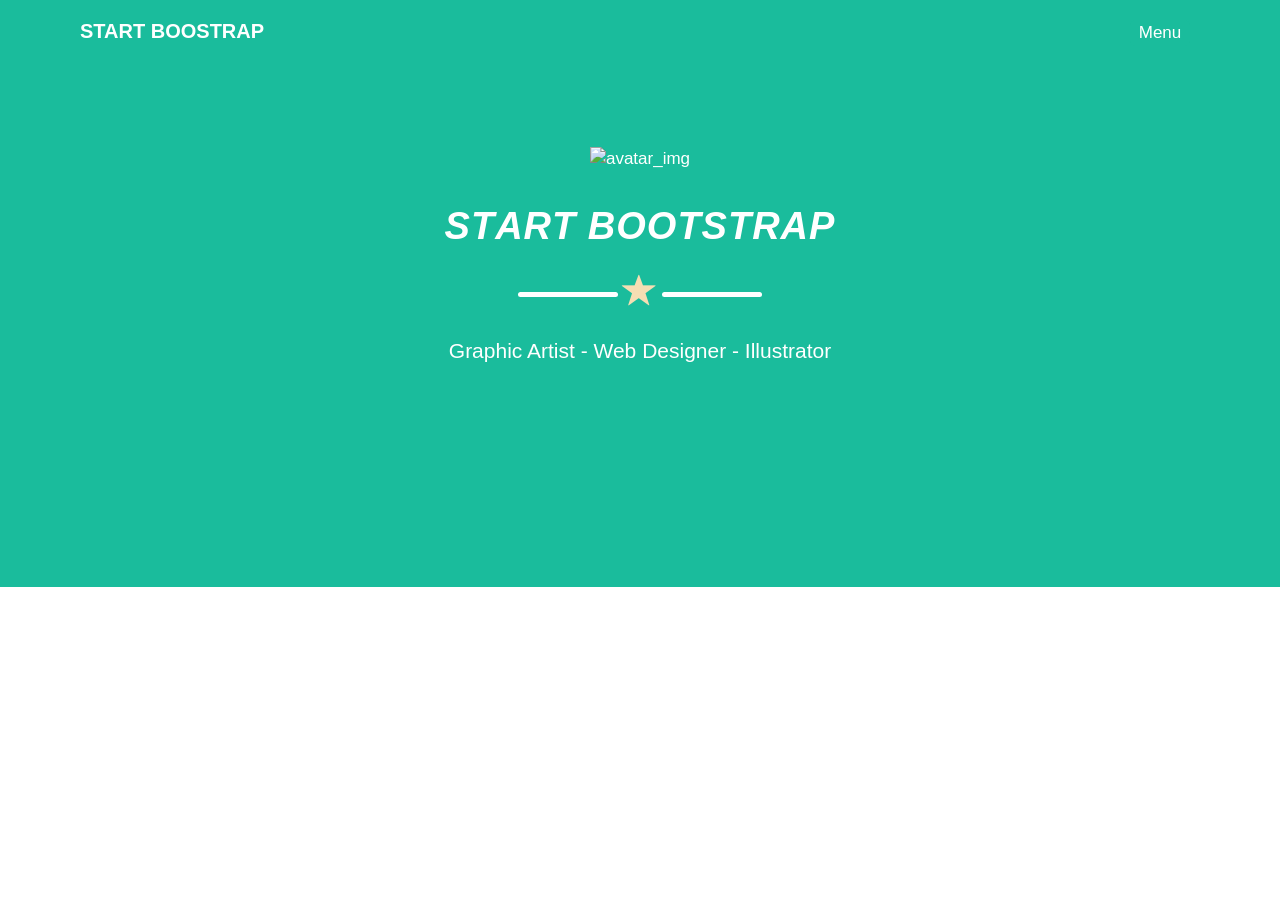
==== index.html @ 5a0df91c "html/css" ====
<!DOCTYPE html>
<html lang="en">
<head>
    <meta charset="UTF-8">
    <meta name="viewport" content="width=device-width, initial-scale=1.0">
    <!-- Latest compiled and minified JavaScript -->
    <script src="https://maxcdn.bootstrapcdn.com/bootstrap/3.3.7/js/bootstrap.min.js" integrity="sha384-Tc5IQib027qvyjSMfHjOMaLkfuWVxZxUPnCJA7l2mCWNIpG9mGCD8wGNIcPD7Txa" crossorigin="anonymous"></script>
    <!-- Latest compiled and minified CSS -->
    <link rel="stylesheet" href="https://maxcdn.bootstrapcdn.com/bootstrap/3.3.7/css/bootstrap.min.css" integrity="sha384-BVYiiSIFeK1dGmJRAkycuHAHRg32OmUcww7on3RYdg4Va+PmSTsz/K68vbdEjh4u" crossorigin="anonymous">
    <!-- MY CSS -->
    <link rel="stylesheet" href="css/style.css">
    <title>Document</title>
</head>
<body>
    <header>
        <div class="container-fluid object-fixed">
            <div class="container">
                <div class="row">
                    <div class="col-xs-6">
                        <h5>Start Boostrap</h5>
                    </div>

                    <div class="col-xs-6 button">
                        <button>Menu</button>
                    </div>
                </div>

                <div class="col-xs-10 col-xs-offset-1 text-center">
                    <div class="avatar"><img src="https://startbootstrap.github.io/startbootstrap-freelancer/assets/img/avataaars.svg" alt="avatar_img"></div>
                    <h1>Start Bootstrap</h1>
                    <div class="line"></div>
                    <span class="glyphicon glyphicon-star" aria-hidden="true"></span>
                    <div class="line"></div>
                    <h6>Graphic Artist - Web Designer - Illustrator</h6>
                </div>

                <div class="col-xs-6 col-xs-offset-3 text-center">
                    <div class="quadrato"> </div>
                    <div class="quadrato"></div>
                    <div class="quadrato"></div>
                    <div class="quadrato"></div>
                    <div class="quadrato"></div>
                    <div class="quadrato"></div>
                </div>

            </div>
        </div>

        
    </header>









</body>
</html>
---- css/style.css ----
body{
    font-family: Arial, Helvetica, sans-serif;
}

header{
    background-color: #1abc9c;
}

.heading{
    background-color: #2c3e50;
} 


.col-xs-6.button{
    text-align: end;
    color: #ffffff;
}

.col-xs-6.button>button{
    width: 60px;
    margin: 20px;
    background: #1abc9c;
    border: none;
    border-radius: 5px;
}


.col-xs-6 h5{
    color: #ffffff;
    font-size: 20px;
    text-transform: uppercase;
    font-weight: bolder;
    padding: 10px;
}
/* background-color: #148f77;
    background-color: #1abc9c;
    */

.avatar{
    width: 180px;
    margin-top: 80px !important;
    margin: auto;
} 

h1{
    font-size: 38px;
    text-transform: uppercase;
    font-weight: 600;
    color: #fff;
    font-kerning: none;
    font-style: italic;
    letter-spacing: 1px;
    padding: 15px 0;
}

.line{
    width: 100px;
    height: 5px;
    margin: auto;
    display: inline-block;
    vertical-align: text-top;
    border-radius: 5px;
}

header .line{
    background: white;
}

.line+ h6{
    color: white;
    font-size: 21px;
    padding: 15px 0;
}

header span{
    font-size: 34px;
    color: wheat;
}

.quadrato{
    width: 100%;
    margin: 50px auto;
}

.quadrato img{
    width: 100%;
    border-radius: 10px;
}

main .line{
    background: #2c3e50;

}

main span{
    font-size: 40px;
    color: #2c3e50;
}


.about span{
    font-size: 40px;
    color: white;
}

.about .line{
    background: white;
}

.about{
    background-color: #1abc9c;
}

.about p{
    color: white;
    font-size: 25px;
    text-align: justify;
}


#second{
    font-size: 35px;
    font-weight: bold;
    padding: 15px 0;
    color: white;
}

main .btn-group-lg > .btn, .btn-lg{
    color: white;
    background-color: transparent;
    padding: 13px 20px;
    margin: 30px 0;
}

.contact-form input{
    width: 100% !important;
    border: none;
    width: 80%;
    padding: 20px;
    margin: 15px 0;
    border-bottom: 1px solid #92929f;
    font-size: 20px;
    text-align: start;
}

.contact-form input:last-child{
    padding-bottom: 60px;
    margin-bottom: 40px;
}
 
.contact-form .click_button{
    text-align: start;
    margin: 40px 0;
}

.contact-form .click_button button{
    padding: 15px;
    border-radius: 6px;
    width: 80px;
    color: white;
    background-color: #1abc9c;
}

.contact-form .line{
    background-color: #2c3e50;
}

.contact-form span{
    font-size: 40px;
    color: #2c3e50;
}

.contact-form h2{
    font-size: 35px;
    font-weight: bold;
    padding: 10px 0;
    color: #2c3e50;
}


/* footer */

.contact{
    background: #2c3e50;
}

.contact h2{
    color: white;
    font-size: 25px;
    font-weight: bold;
    padding: 10px 0;
}

.contact h2+div, div + div{
    font-size: 17px;
    color: white;   
}

.contact h3{
    color: white;
    font-size: 24px;
    text-transform: uppercase;
    font-weight: 600;
}

.social-icon .fab{
    height: 60px;
    width: 60px;
    border: 2px solid white;
    font-size: 30px;
    color: white;
    margin: 20px 0;
    padding: 4px;
    border-radius: 50%;
    padding: 15px;
    margin-left: 5px;
}

.contact h3+div{
    color: white;
    font-size: 17px;
    margin-bottom: 60px;
}

.contact a{
   color: #1b9465;
   cursor: pointer;
}

.final-contact{
    height: 40px;
    background-color: #1a252f;
    font-size: 13px;
    color: white;
    line-height: 40px;
}


@media screen and (min-width: 780px){
    .quadrato{
        width: 30%;
        float: left;
        margin-left: 10px;
    }
}
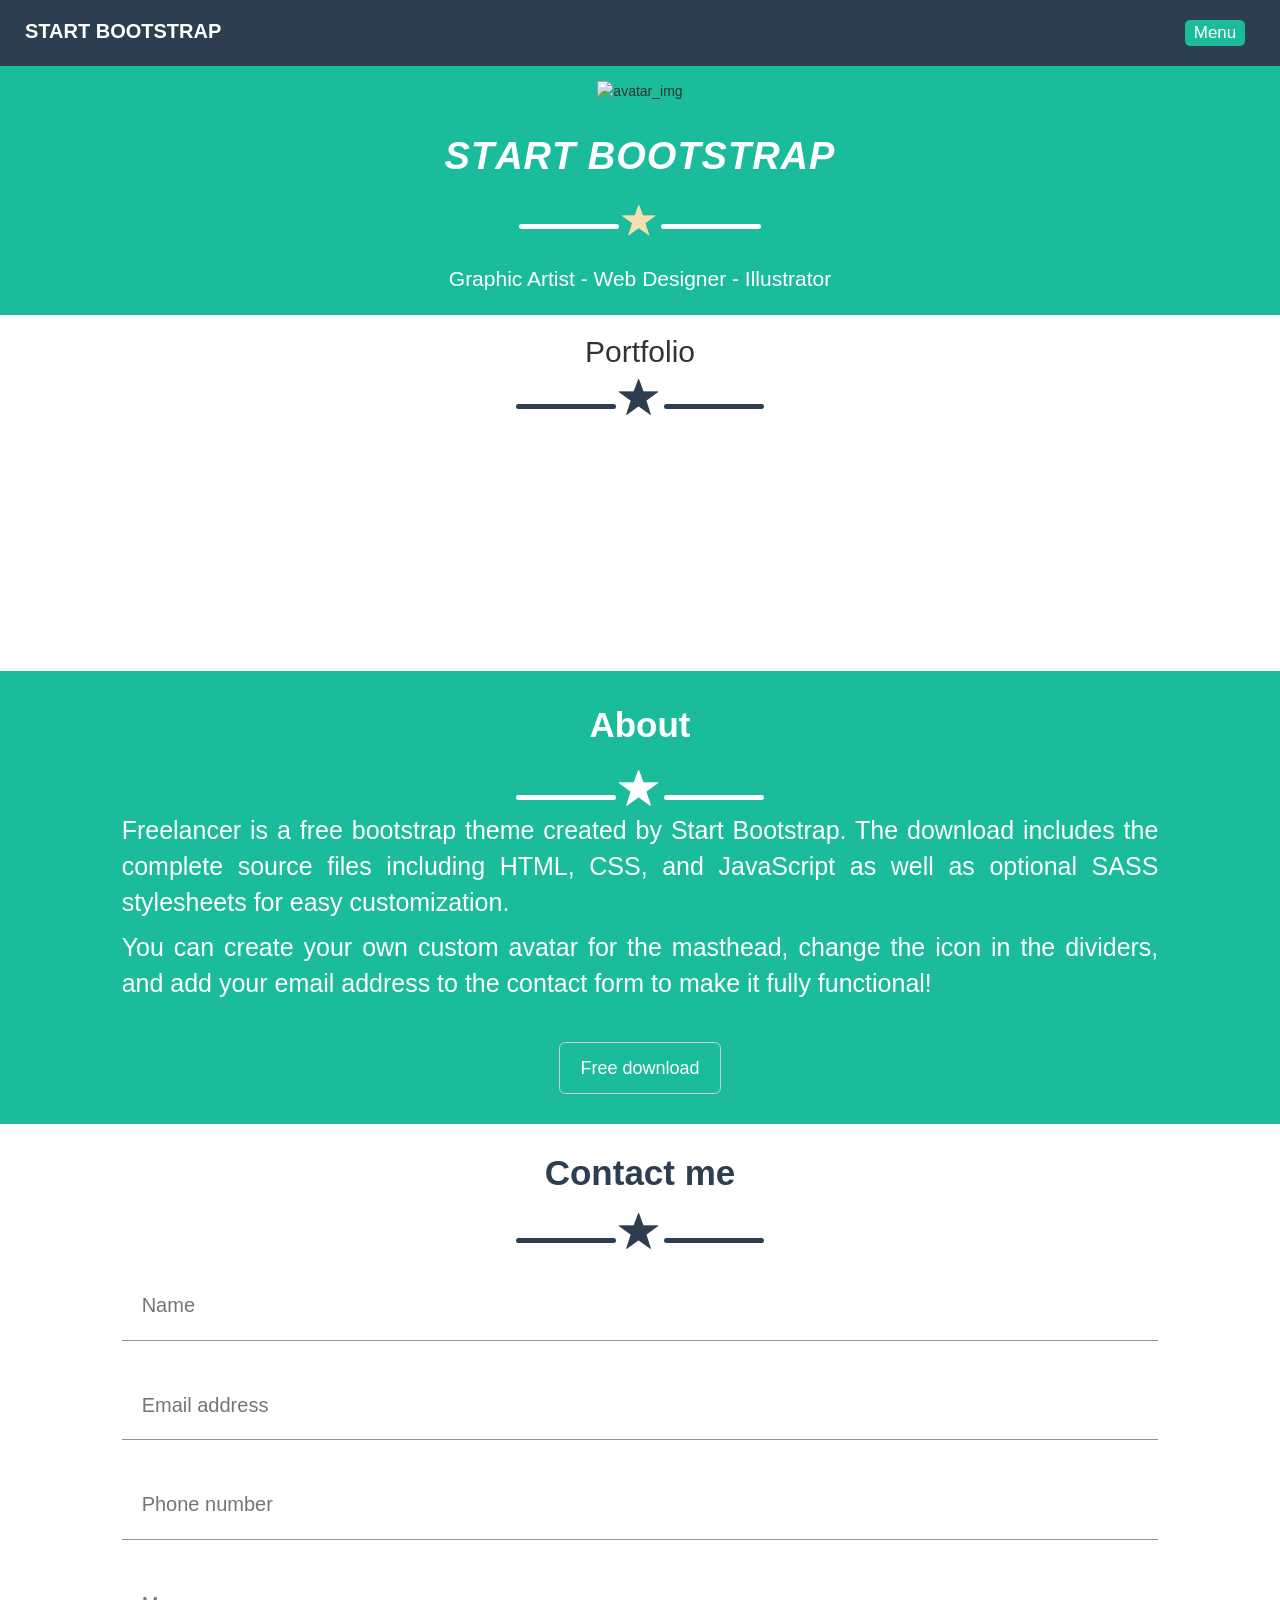
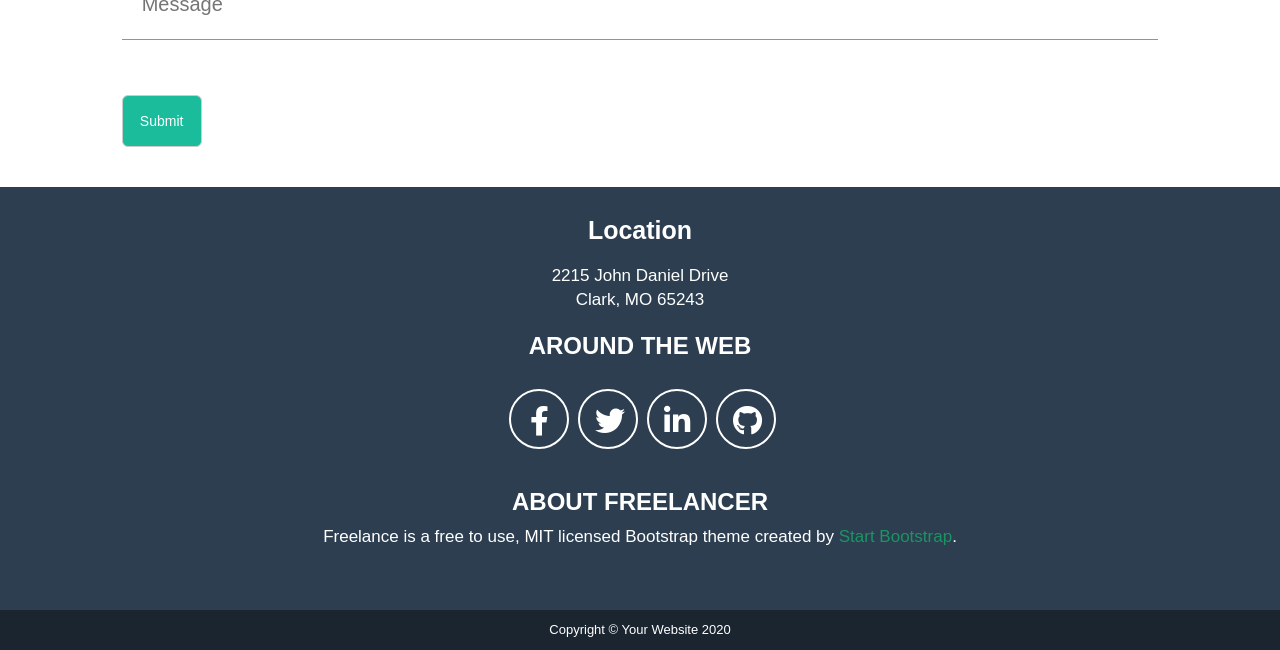
==== commit df77211f: "html/css" ====
--- a/index.html
+++ b/index.html
@@ -3,28 +3,48 @@
 <head>
     <meta charset="UTF-8">
     <meta name="viewport" content="width=device-width, initial-scale=1.0">
-    <!-- Latest compiled and minified JavaScript -->
-    <script src="https://maxcdn.bootstrapcdn.com/bootstrap/3.3.7/js/bootstrap.min.js" integrity="sha384-Tc5IQib027qvyjSMfHjOMaLkfuWVxZxUPnCJA7l2mCWNIpG9mGCD8wGNIcPD7Txa" crossorigin="anonymous"></script>
-    <!-- Latest compiled and minified CSS -->
-    <link rel="stylesheet" href="https://maxcdn.bootstrapcdn.com/bootstrap/3.3.7/css/bootstrap.min.css" integrity="sha384-BVYiiSIFeK1dGmJRAkycuHAHRg32OmUcww7on3RYdg4Va+PmSTsz/K68vbdEjh4u" crossorigin="anonymous">
-    <!-- MY CSS -->
-    <link rel="stylesheet" href="css/style.css">
     <title>Document</title>
+     <!-- Link di Fontawesome -->
+     <link rel="stylesheet" href="https://use.fontawesome.com/releases/v5.13.0/css/all.css">
+     <!-- Latest compiled and minified JavaScript -->
+     <script src="https://maxcdn.bootstrapcdn.com/bootstrap/3.3.7/js/bootstrap.min.js" integrity="sha384-Tc5IQib027qvyjSMfHjOMaLkfuWVxZxUPnCJA7l2mCWNIpG9mGCD8wGNIcPD7Txa" crossorigin="anonymous"></script>
+     <!-- Latest compiled and minified CSS -->
+     <link rel="stylesheet" href="https://maxcdn.bootstrapcdn.com/bootstrap/3.3.7/css/bootstrap.min.css" integrity="sha384-BVYiiSIFeK1dGmJRAkycuHAHRg32OmUcww7on3RYdg4Va+PmSTsz/K68vbdEjh4u" crossorigin="anonymous">
+     <!-- MY CSS -->
+     <link rel="stylesheet" href="css/style.css">
+
+     <style>
+         .fixed-navbar{
+             height: 100px;
+             position: fixed;
+             top: 0;
+             left: 0;
+             right: 0;
+             bottom: 0;
+             z-index: 1;
+         } 
+
+
+     </style>
 </head>
 <body>
-    <header>
-        <div class="container-fluid object-fixed">
-            <div class="container">
-                <div class="row">
-                    <div class="col-xs-6">
-                        <h5>Start Boostrap</h5>
-                    </div>
 
-                    <div class="col-xs-6 button">
-                        <button>Menu</button>
-                    </div>
-                </div>
+    <nav class="container-fluid fixed-navbar">
+        <section class="row heading">
+            <div class="col-xs-6">
+                <h5>Start Bootstrap</h5>
+            </div>
 
+            <div class="col-xs-6 button">
+                <button>Menu</button>
+            </div>
+        </section>
+    </nav>
+
+
+    <header class="container-fluid">
+        <div class="container">
+            <div class="row">
                 <div class="col-xs-10 col-xs-offset-1 text-center">
                     <div class="avatar"><img src="https://startbootstrap.github.io/startbootstrap-freelancer/assets/img/avataaars.svg" alt="avatar_img"></div>
                     <h1>Start Bootstrap</h1>
@@ -33,29 +53,95 @@
                     <div class="line"></div>
                     <h6>Graphic Artist - Web Designer - Illustrator</h6>
                 </div>
-
-                <div class="col-xs-6 col-xs-offset-3 text-center">
-                    <div class="quadrato"> </div>
-                    <div class="quadrato"></div>
-                    <div class="quadrato"></div>
-                    <div class="quadrato"></div>
-                    <div class="quadrato"></div>
-                    <div class="quadrato"></div>
-                </div>
-
             </div>
         </div>
+    </header>
 
-        
-    </header>
+    <main class="container-fluid">
+        <section class="container portfolio">
+            <div class="row">
+                <div class="col-xs-10 col-xs-offset-1 text-center">
+                    <h2 class="first">Portfolio</h2>
+                    <div>
+                        <div class="line"></div>
+                        <span class="glyphicon glyphicon-star" aria-hidden="true"></span>
+                        <div class="line"></div>
+                    </div>
+                    <div class="quadrato"> <img src="https://startbootstrap.github.io/startbootstrap-freelancer/assets/img/portfolio/cabin.png" alt=""> </div>
+                    <div class="quadrato"> <img src="https://startbootstrap.github.io/startbootstrap-freelancer/assets/img/portfolio/cake.png" alt=""> </div>
+                    <div class="quadrato"> <img src="https://startbootstrap.github.io/startbootstrap-freelancer/assets/img/portfolio/circus.png" alt=""> </div>
+                    <div class="quadrato"> <img src="https://startbootstrap.github.io/startbootstrap-freelancer/assets/img/portfolio/game.png" alt=""> </div>
+                    <div class="quadrato"> <img src="https://startbootstrap.github.io/startbootstrap-freelancer/assets/img/portfolio/safe.png" alt=""> </div>
+                    <div class="quadrato"> <img src="https://startbootstrap.github.io/startbootstrap-freelancer/assets/img/portfolio/submarine.png" alt=""></div>
+                </div>
+            </div>
+        </section>
+    </main>
+
+
+    <section class="container-fluid about">
+        <div class="row">
+            <div class="col-xs-10 col-xs-offset-1 text-center">
+                <h2 id="second">About</h2>
+                <div class="line"></div>
+                <span class="glyphicon glyphicon-star" aria-hidden="true"></span>
+                <div class="line"></div>
+                <p>Freelancer is a free bootstrap theme created by Start Bootstrap. The download includes the complete source files including HTML, CSS, and JavaScript as well as optional SASS stylesheets for easy customization.</p>
+                <p>You can create your own custom avatar for the masthead, change the icon in the dividers, and add your email address to the contact form to make it fully functional!</p>
+                <button type="button" class="btn btn-default btn-lg">Free download</button>
+            </div>
+        </div>
+    </section>
+
+    <section class="container-fluid contact-form">
+        <div class="row">
+            <div class="col-xs-10 col-xs-offset-1 text-center">
+                <h2 id="third">Contact me</h2>
+                <div class="line"></div>
+                <span class="glyphicon glyphicon-star" aria-hidden="true"></span>
+                <div class="line"></div>
+                <form>
+                    <input type="text" placeholder="Name">
+                    <input type="text" placeholder="Email address">
+                    <input type="text" placeholder="Phone number">
+                    <input type="text" placeholder="Message">
+                    <div class="click_button">
+                        <button type="submit" class="btn btn-default">Submit</button>
+                    </div>
+                </form>
+            </div>
+        </div>
+    </section>
+
+
+    <footer class="container-fluid contact">
+        <section class="container">
+            <div class="row">
+                <div class="col-xs-10 col-xs-offset-1 text-center">
+                    <h2>Location</h2>
+                    <div>2215 John Daniel Drive</div>
+                    <div>Clark, MO 65243</div>
+                    <h3>Around the web</h3>
+                    <section class="social-icon">
+                        <i class="fab fa-facebook-f"></i>
+                        <i class="fab fa-twitter"></i>
+                        <i class="fab fa-linkedin-in"></i>
+                        <i class="fab fa-github"></i>
+                    </section>
+                    <h3>About Freelancer</h3>
+                    <div>Freelance is a free to use, MIT licensed Bootstrap theme created by
+                        <a>Start Bootstrap</a>.
+                    </div>
+                </div>
+            </div>
+        </section>
+    </footer>
+
+    <div class="final-contact text-center">Copyright © Your Website 2020</div>
 
 
 
-
-
-
-
-
-
+    
+    
 </body>
 </html>
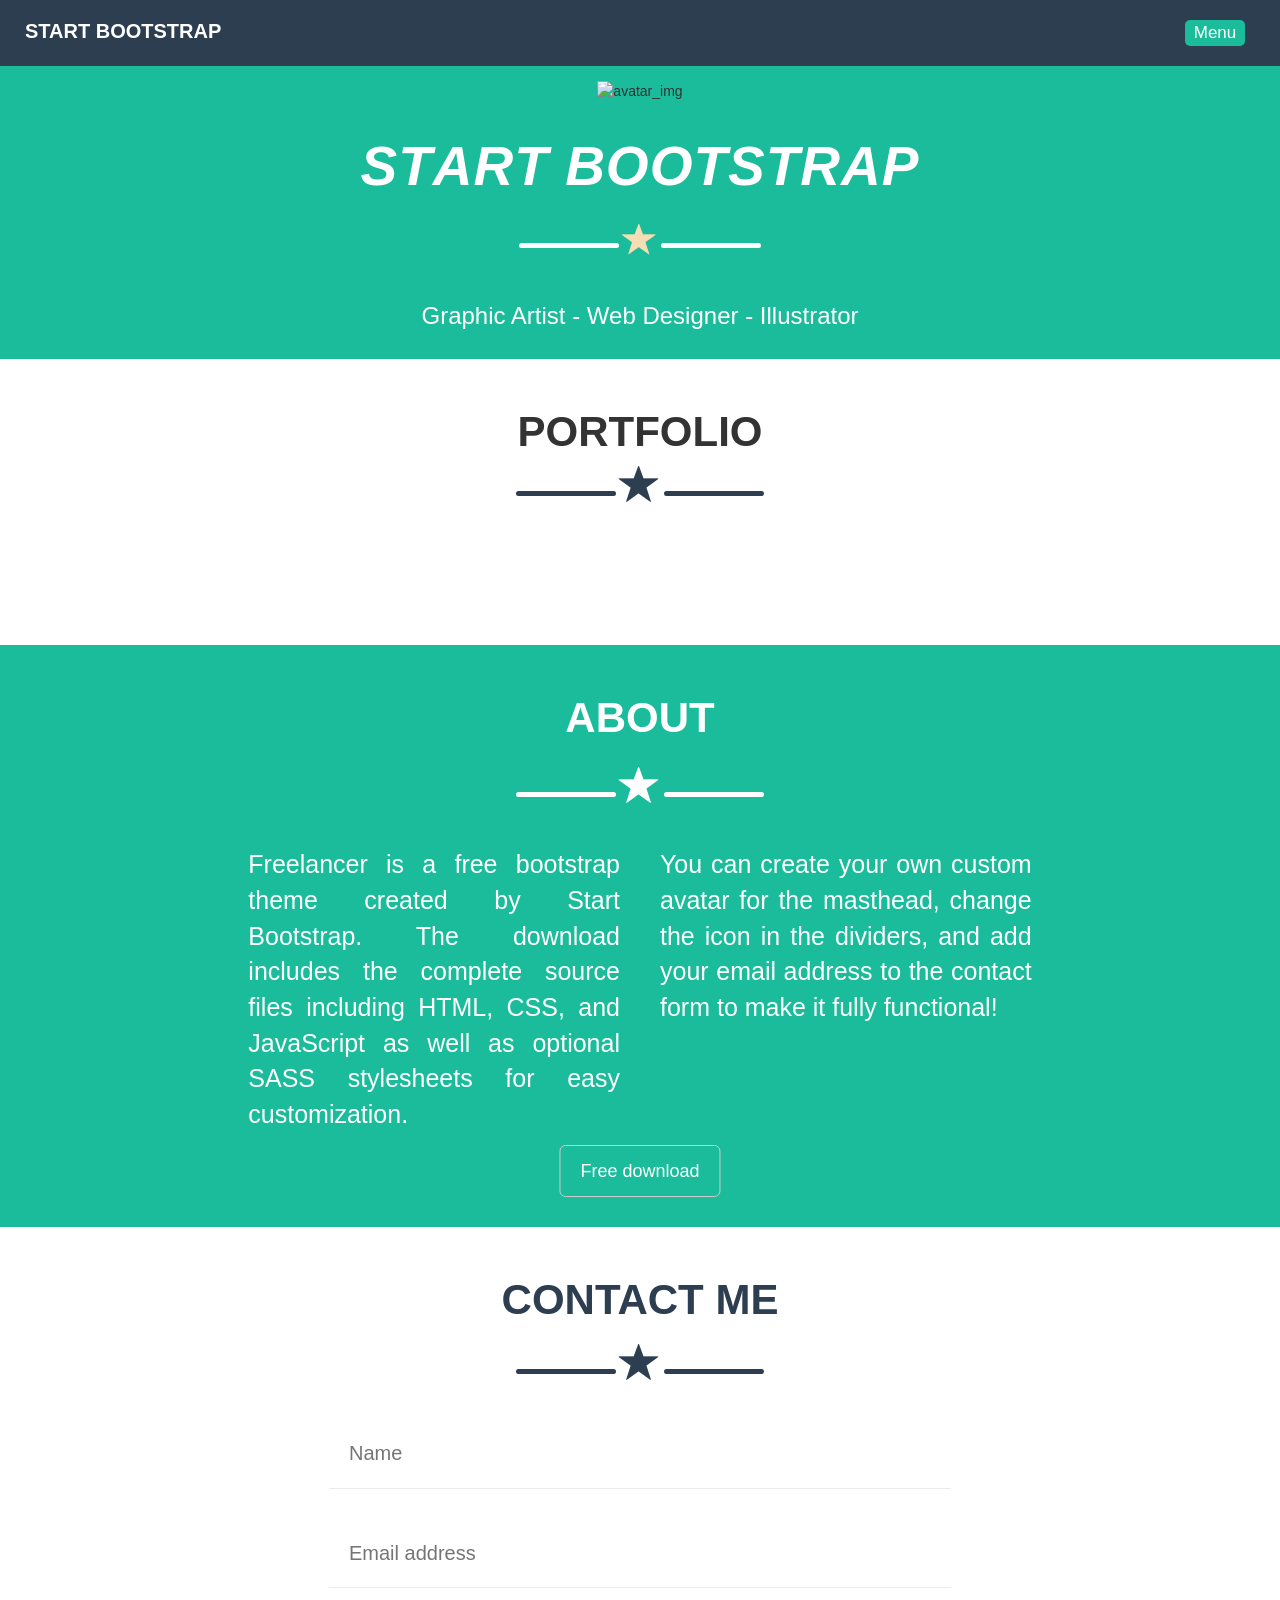
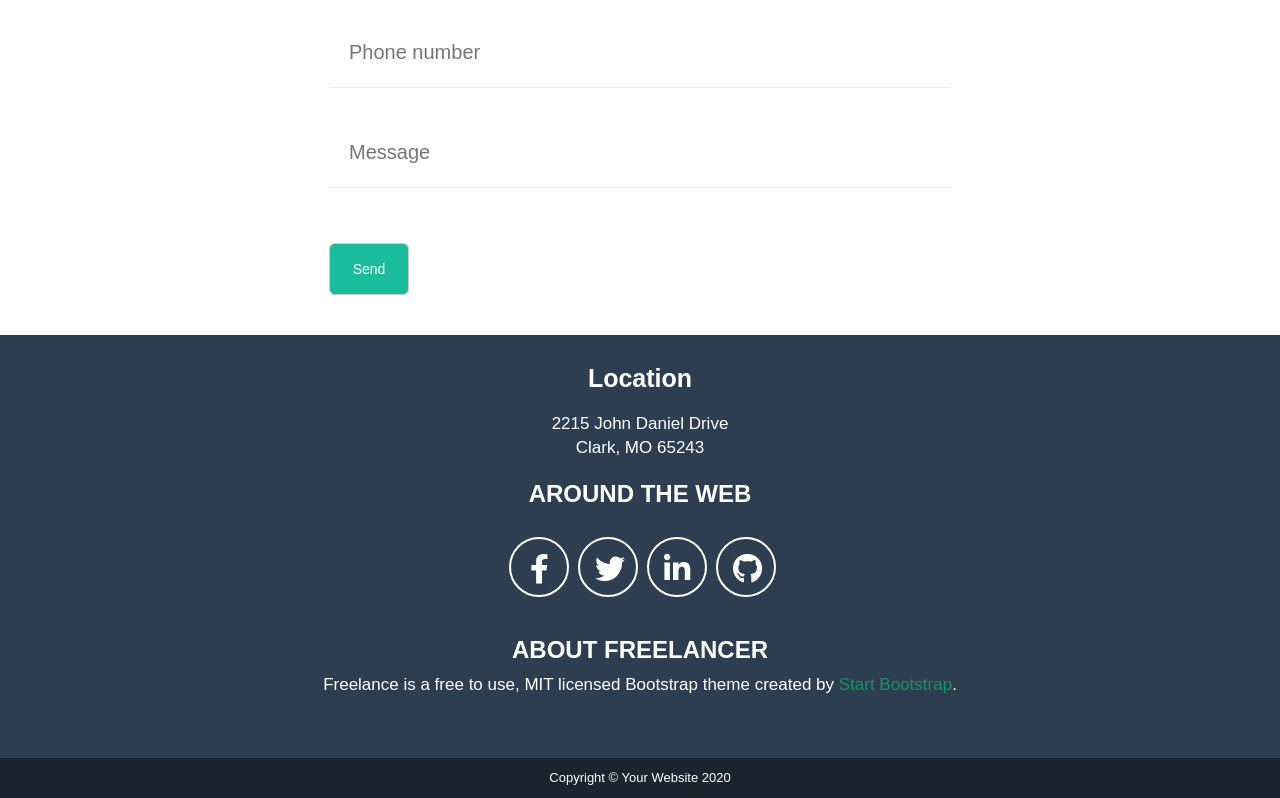
==== commit c77441d2: "html/css" ====
--- a/index.html
+++ b/index.html
@@ -3,9 +3,9 @@
 <head>
     <meta charset="UTF-8">
     <meta name="viewport" content="width=device-width, initial-scale=1.0">
-    <title>Document</title>
+    <title>Star Bootstrap</title>
      <!-- Link di Fontawesome -->
-     <link rel="stylesheet" href="https://use.fontawesome.com/releases/v5.13.0/css/all.css">
+     <link rel="stylesheet" href="https://use.fontawesome.com/releases/v5.13.1/css/all.css">
      <!-- Latest compiled and minified JavaScript -->
      <script src="https://maxcdn.bootstrapcdn.com/bootstrap/3.3.7/js/bootstrap.min.js" integrity="sha384-Tc5IQib027qvyjSMfHjOMaLkfuWVxZxUPnCJA7l2mCWNIpG9mGCD8wGNIcPD7Txa" crossorigin="anonymous"></script>
      <!-- Latest compiled and minified CSS -->
@@ -23,8 +23,6 @@
              bottom: 0;
              z-index: 1;
          } 
-
-
      </style>
 </head>
 <body>
@@ -46,7 +44,9 @@
         <div class="container">
             <div class="row">
                 <div class="col-xs-10 col-xs-offset-1 text-center">
-                    <div class="avatar"><img src="https://startbootstrap.github.io/startbootstrap-freelancer/assets/img/avataaars.svg" alt="avatar_img"></div>
+                    <div class="avatar">
+                        <img src="https://startbootstrap.github.io/startbootstrap-freelancer/assets/img/avataaars.svg" alt="avatar_img">
+                    </div>
                     <h1>Start Bootstrap</h1>
                     <div class="line"></div>
                     <span class="glyphicon glyphicon-star" aria-hidden="true"></span>
@@ -81,14 +81,22 @@
 
     <section class="container-fluid about">
         <div class="row">
-            <div class="col-xs-10 col-xs-offset-1 text-center">
+            <div class="col-xs-10 col-md-offset-2 col-md-8 text-center">
                 <h2 id="second">About</h2>
-                <div class="line"></div>
-                <span class="glyphicon glyphicon-star" aria-hidden="true"></span>
-                <div class="line"></div>
-                <p>Freelancer is a free bootstrap theme created by Start Bootstrap. The download includes the complete source files including HTML, CSS, and JavaScript as well as optional SASS stylesheets for easy customization.</p>
-                <p>You can create your own custom avatar for the masthead, change the icon in the dividers, and add your email address to the contact form to make it fully functional!</p>
-                <button type="button" class="btn btn-default btn-lg">Free download</button>
+                <div>
+                    <div class="line"></div>
+                    <span class="glyphicon glyphicon-star" aria-hidden="true"></span>
+                    <div class="line"></div>
+                </div>
+                
+                <div class="text_about clearfix">
+                    <p>Freelancer is a free bootstrap theme created by Start Bootstrap. The download includes the complete source files including HTML, CSS, and JavaScript as well as optional SASS stylesheets for easy customization.</p>
+                </div>
+                <div class="text_about clearfix">
+                    <p>You can create your own custom avatar for the masthead, change the icon in the dividers, and add your email address to the contact form to make it fully functional!</p>
+                </div>
+                
+                <div class="about_click_button"><button type="button" class="btn btn-default btn-lg">Free download</button></div>
             </div>
         </div>
     </section>
@@ -106,7 +114,7 @@
                     <input type="text" placeholder="Phone number">
                     <input type="text" placeholder="Message">
                     <div class="click_button">
-                        <button type="submit" class="btn btn-default">Submit</button>
+                        <button type="submit" class="btn btn-default">Send</button>
                     </div>
                 </form>
             </div>
--- a/css/style.css
+++ b/css/style.css
@@ -1,3 +1,9 @@
+.clearfix::after{
+    content: '';
+    display: table;
+    clear: both;
+}
+
 body{
     font-family: Arial, Helvetica, sans-serif;
 }
@@ -97,6 +103,11 @@
     color: #2c3e50;
 }
 
+.portfolio h2{
+    text-transform: uppercase;
+    font-weight: 600;
+} 
+
 
 .about span{
     font-size: 40px;
@@ -138,7 +149,7 @@
     width: 80%;
     padding: 20px;
     margin: 15px 0;
-    border-bottom: 1px solid #92929f;
+    border-bottom: 1px solid #e9ecef;
     font-size: 20px;
     text-align: start;
 }
@@ -236,10 +247,94 @@
 }
 
 
-@media screen and (min-width: 780px){
+@media screen and (min-width: 768px){
     .quadrato{
         width: 30%;
         float: left;
         margin-left: 10px;
     }
+
+    .avatar{
+        width: 200px;
+    }
+
+    .avatar img{
+        width: 100%;
+    }
+
+
+    
+}
+
+
+@media screen and (min-width: 992px){
+    
+    .avatar{
+        width: 250px;
+    }
+
+    .avatar img{
+        width: 100%;
+    }
+
+    h1{
+        font-size: 55px;
+    }
+
+    .line{
+        margin-bottom: 30px;
+    }
+
+    .line+h6{
+        font-size: 24px;
+        padding-bottom: 20px;
+    }
+
+    .quadrato{
+        width: calc(100% / 3);
+        padding: 10px 10px;
+        margin: auto;
+    }
+
+    .quadrato:first-child{
+        margin-top: 40px;
+    }
+
+    .quadrato:last-child{
+        padding-bottom: 40px;
+    }
+
+    .portfolio h2, #second,#third{
+        font-size: 42px;
+        padding-top: 30px;
+        text-transform: uppercase;
+    }
+
+    .text_about{
+        width: calc(100% / 2);
+        float: left;
+        padding: 20px;
+    }
+
+    #second+div{
+        width: 100%;
+    }
+
+    .about_click_button{
+        height: 400px;
+        position: relative;
+    }
+
+    .about_click_button > button{
+        position: absolute;
+        bottom: 0;
+        left: 50%;
+        transform: translateX(-50%)
+    }
+
+    form{
+        margin: auto;
+        width: 60%;
+    }
+
 }
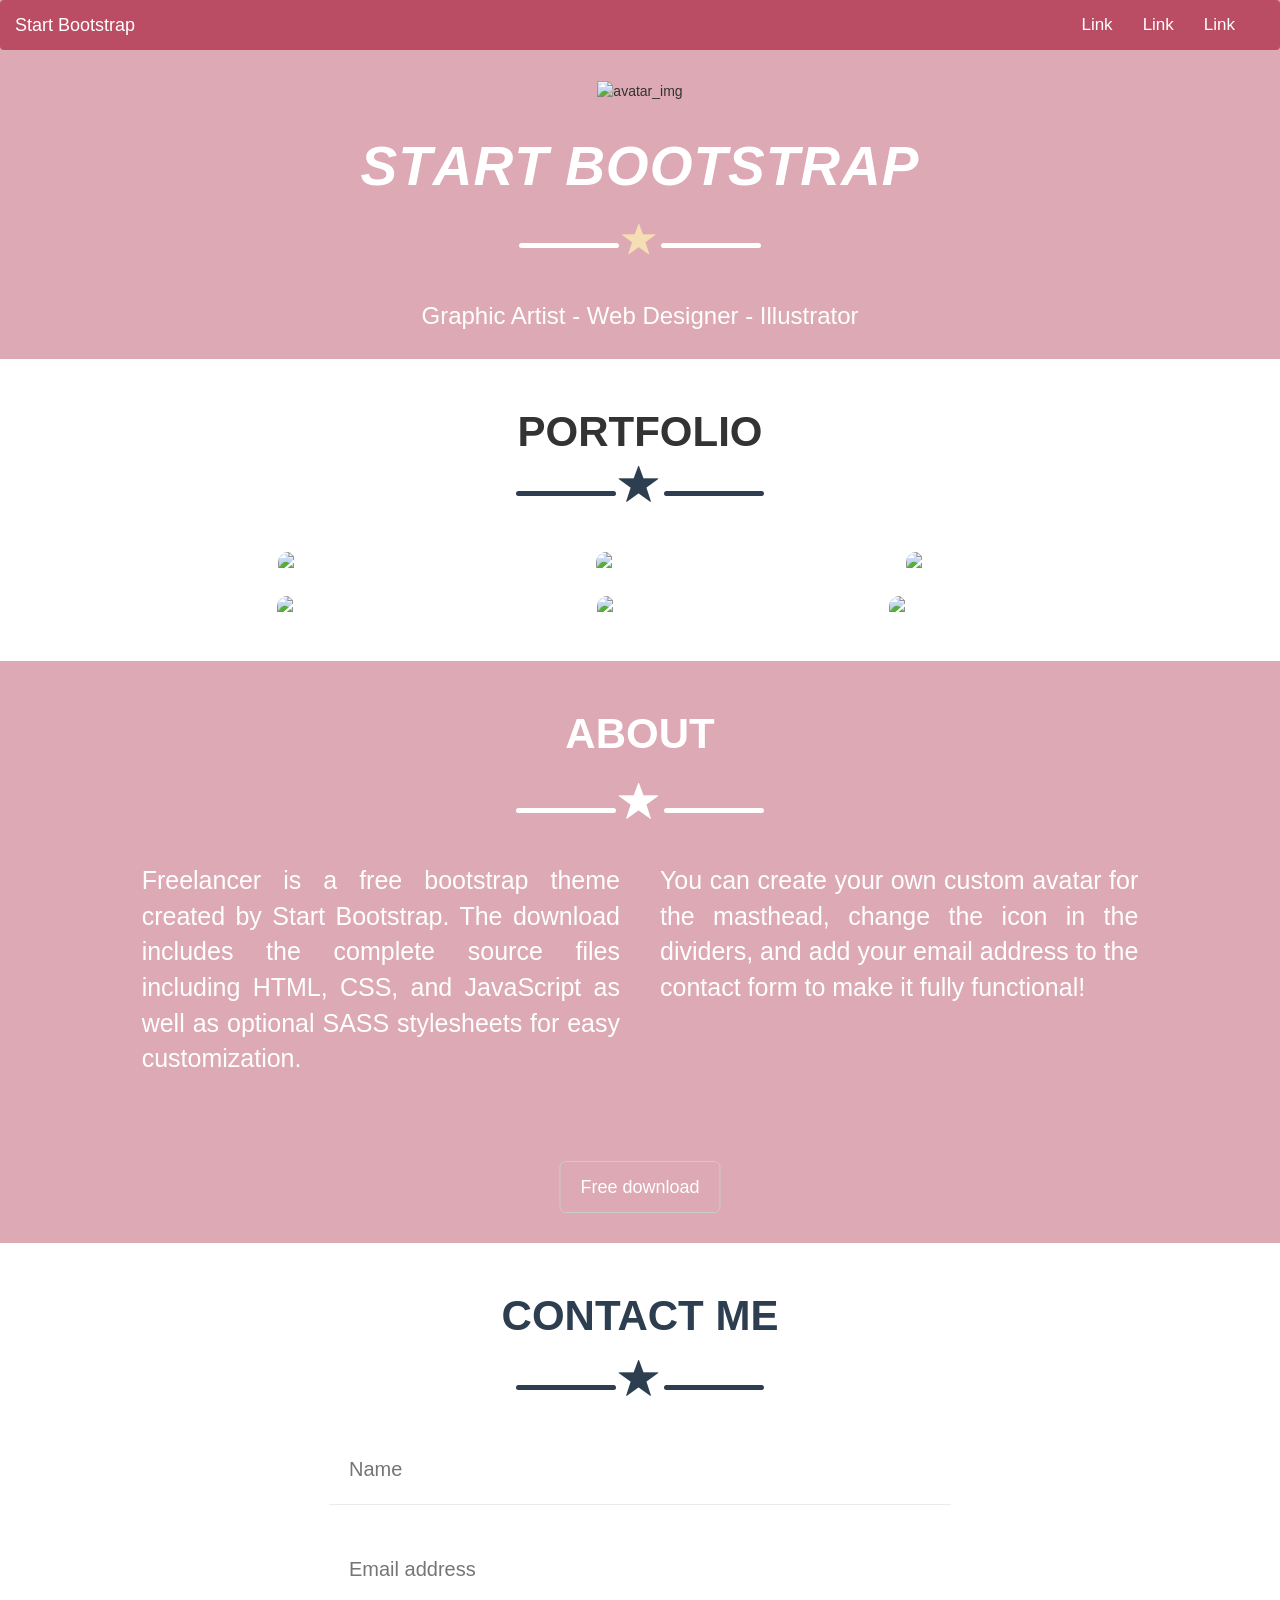
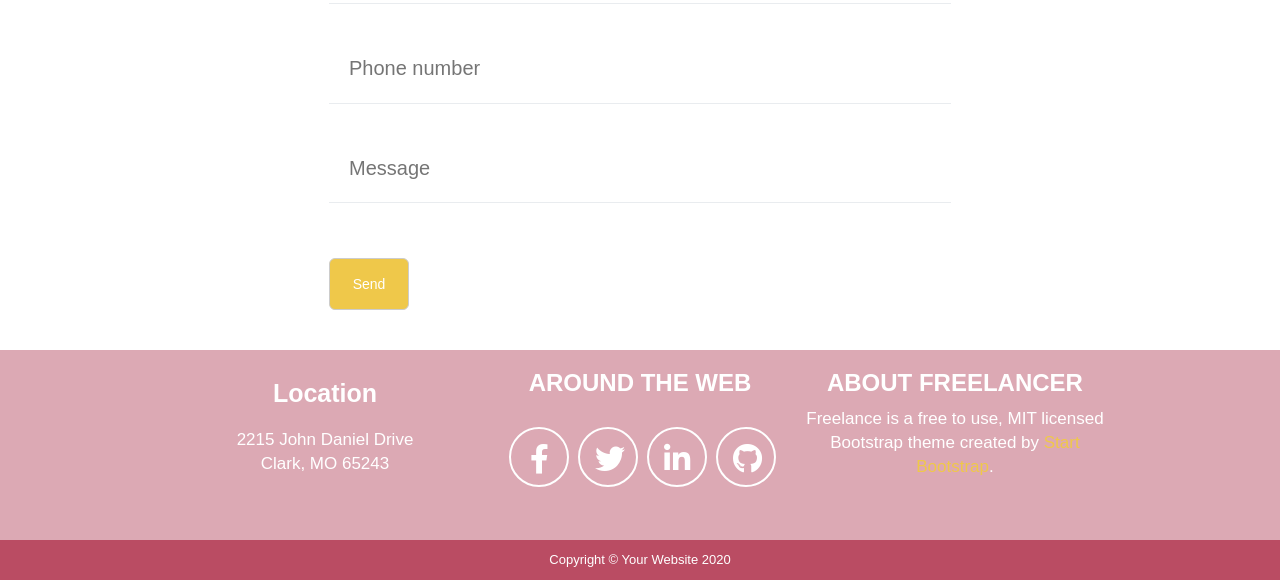
==== commit 1ba072b7: "html/css" ====
--- a/index.html
+++ b/index.html
@@ -12,30 +12,37 @@
      <link rel="stylesheet" href="https://maxcdn.bootstrapcdn.com/bootstrap/3.3.7/css/bootstrap.min.css" integrity="sha384-BVYiiSIFeK1dGmJRAkycuHAHRg32OmUcww7on3RYdg4Va+PmSTsz/K68vbdEjh4u" crossorigin="anonymous">
      <!-- MY CSS -->
      <link rel="stylesheet" href="css/style.css">
-
-     <style>
-         .fixed-navbar{
-             height: 100px;
-             position: fixed;
-             top: 0;
-             left: 0;
-             right: 0;
-             bottom: 0;
-             z-index: 1;
-         } 
-     </style>
+     <!-- Libreria jQuery-->
+     <script src="https://ajax.googleapis.com/ajax/libs/jquery/3.5.1/jquery.min.js"></script>
+     <script src="https://maxcdn.bootstrapcdn.com/bootstrap/3.4.1/js/bootstrap.min.js"></script>
 </head>
 <body>
-
     <nav class="container-fluid fixed-navbar">
         <section class="row heading">
-            <div class="col-xs-6">
-                <h5>Start Bootstrap</h5>
-            </div>
-
-            <div class="col-xs-6 button">
-                <button>Menu</button>
-            </div>
+            <nav class="navbar navbar-default">
+                <div class="container-fluid">
+                  <!-- Brand and toggle get grouped for better mobile display -->
+                  <div class="navbar-header">
+                    <button type="button" class="navbar-toggle collapsed" data-toggle="collapse" data-target="#bs-example-navbar-collapse-1" aria-expanded="false">
+                      <span class="sr-only">Toggle navigation</span>
+                      <span class="icon-bar"></span>
+                      <span class="icon-bar"></span>
+                      <span class="icon-bar"></span>
+                    </button>
+                    <a class="navbar-brand" href="#">Start Bootstrap</a>
+                  </div>
+              
+                  <!-- Collect the nav links, forms, and other content for toggling -->
+                  <div class="collapse navbar-collapse" id="bs-example-navbar-collapse-1">
+                    <ul class="nav navbar-nav">
+                      <li><a href="#">Link</a></li>
+                      <li><a href="#">Link</a></li>
+                      <li><a href="#">Link</a></li>
+                    </ul>
+                  </div><!-- /.navbar-collapse -->
+                </div><!-- /.container-fluid -->
+              </nav>
+
         </section>
     </nav>
 
@@ -60,28 +67,75 @@
     <main class="container-fluid">
         <section class="container portfolio">
             <div class="row">
-                <div class="col-xs-10 col-xs-offset-1 text-center">
+                <div class="col-xs-10 col-xs-offset-1 col-md-offset-1 col-md-10 text-center">
                     <h2 class="first">Portfolio</h2>
                     <div>
                         <div class="line"></div>
                         <span class="glyphicon glyphicon-star" aria-hidden="true"></span>
                         <div class="line"></div>
                     </div>
-                    <div class="quadrato"> <img src="https://startbootstrap.github.io/startbootstrap-freelancer/assets/img/portfolio/cabin.png" alt=""> </div>
-                    <div class="quadrato"> <img src="https://startbootstrap.github.io/startbootstrap-freelancer/assets/img/portfolio/cake.png" alt=""> </div>
-                    <div class="quadrato"> <img src="https://startbootstrap.github.io/startbootstrap-freelancer/assets/img/portfolio/circus.png" alt=""> </div>
-                    <div class="quadrato"> <img src="https://startbootstrap.github.io/startbootstrap-freelancer/assets/img/portfolio/game.png" alt=""> </div>
-                    <div class="quadrato"> <img src="https://startbootstrap.github.io/startbootstrap-freelancer/assets/img/portfolio/safe.png" alt=""> </div>
-                    <div class="quadrato"> <img src="https://startbootstrap.github.io/startbootstrap-freelancer/assets/img/portfolio/submarine.png" alt=""></div>
+                    <div class="quadrato">
+                        <div>
+                            <div class="overlay">
+                                <span class="glyphicon glyphicon-plus" aria-hidden="true"></span>
+                            </div>
+                            <img src="https://startbootstrap.github.io/startbootstrap-freelancer/assets/img/portfolio/cabin.png" alt="cabin_img">
+                        </div>  
+                    </div>
+
+                    <div class="quadrato"> 
+                        <div>
+                            <div class="overlay">
+                                <span class="glyphicon glyphicon-plus" aria-hidden="true"></span>
+                            </div>
+                            <img src="https://startbootstrap.github.io/startbootstrap-freelancer/assets/img/portfolio/cake.png" alt="cake_img"> 
+                        </div>
+                    </div>
+
+                    <div class="quadrato"> 
+                        <div>
+                            <div class="overlay">
+                                <span class="glyphicon glyphicon-plus" aria-hidden="true"></span>
+                            </div>
+                            <img src="https://startbootstrap.github.io/startbootstrap-freelancer/assets/img/portfolio/circus.png" alt="circus_img"> 
+                        </div>
+                    </div>
+
+                    <div class="quadrato"> 
+                        <div>
+                            <div class="overlay">
+                                <span class="glyphicon glyphicon-plus" aria-hidden="true"></span>
+                            </div>
+                            <img src="https://startbootstrap.github.io/startbootstrap-freelancer/assets/img/portfolio/game.png" alt="game_img"> 
+                        </div>
+                    </div>
+
+                    <div class="quadrato"> 
+                        <div>
+                            <div class="overlay">
+                                <span class="glyphicon glyphicon-plus" aria-hidden="true"></span>
+                            </div>
+                            <img src="https://startbootstrap.github.io/startbootstrap-freelancer/assets/img/portfolio/safe.png" alt="safe_img"> 
+                        </div>
+                    </div>
+
+                    <div class="quadrato"> 
+                        <div>
+                            <div class="overlay">
+                                <span class="glyphicon glyphicon-plus" aria-hidden="true"></span>
+                            </div>
+                            <img src="https://startbootstrap.github.io/startbootstrap-freelancer/assets/img/portfolio/submarine.png" alt="submarine_img">
+                        </div>
+                    </div>
+
                 </div>
             </div>
         </section>
     </main>
 
-
     <section class="container-fluid about">
         <div class="row">
-            <div class="col-xs-10 col-md-offset-2 col-md-8 text-center">
+            <div class="col-xs-10 col-xs-offset-1 col-md-offset-1 col-md-10 text-center">
                 <h2 id="second">About</h2>
                 <div>
                     <div class="line"></div>
@@ -126,20 +180,27 @@
         <section class="container">
             <div class="row">
                 <div class="col-xs-10 col-xs-offset-1 text-center">
-                    <h2>Location</h2>
-                    <div>2215 John Daniel Drive</div>
-                    <div>Clark, MO 65243</div>
-                    <h3>Around the web</h3>
+                    <section class="location">
+                        <h2>Location</h2>
+                        <div>2215 John Daniel Drive</div>
+                        <div>Clark, MO 65243</div>
+                    </section>
+
                     <section class="social-icon">
+                        <h3>Around the web</h3>
                         <i class="fab fa-facebook-f"></i>
                         <i class="fab fa-twitter"></i>
                         <i class="fab fa-linkedin-in"></i>
                         <i class="fab fa-github"></i>
                     </section>
-                    <h3>About Freelancer</h3>
-                    <div>Freelance is a free to use, MIT licensed Bootstrap theme created by
-                        <a>Start Bootstrap</a>.
-                    </div>
+
+                    <section class="free">
+                        <h3>About Freelancer</h3>
+                        <div>Freelance is a free to use, MIT licensed Bootstrap theme created by
+                            <a>Start Bootstrap</a>.
+                        </div>
+                    </section>
+
                 </div>
             </div>
         </section>
@@ -149,7 +210,23 @@
 
 
 
-    
+   <script src="app/app.js"></script> 
     
 </body>
-</html>+</html>
+
+
+            <!-- <div class="col-xs-6">
+                <h5>Start Bootstrap</h5>
+            </div>
+
+            <div class="col-xs-6 button">
+                <button type="button" class="btn btn-info" data-toggle="collapse" data-target="#demo">Menu</button>
+                <div id="demo" class="collapse">
+                    <ul>
+                        <li>Portfolio</li>
+                        <li>About</li>
+                        <li>Contact</li>
+                    </ul>
+                  </div>
+            </div> -->
--- a/css/style.css
+++ b/css/style.css
@@ -12,10 +12,53 @@
     background-color: #1abc9c;
 }
 
-.heading{
+.navbar-brand{
+    color: white !important;
+}
+
+.navbar-default, .navbar-default .navbar-collapse{
     background-color: #2c3e50;
+    border: transparent;
 } 
 
+.navbar-default .navbar-nav > li > a:focus, .navbar-default .navbar-nav > li > a:hover{
+    color: white;
+}
+
+.navbar-default .navbar-toggle{
+    border-color: #1abc9c;
+}
+
+.navbar-default .navbar-toggle .icon-bar {
+    background-color: white;
+}
+
+.navbar-default .navbar-toggle:focus, .navbar-default .navbar-toggle:hover {
+    background-color: #1abc9c;
+}
+
+.fixed-navbar{
+    height: 100px;
+    position: fixed;
+    top: 0;
+    left: 0;
+    right: 0;
+    bottom: 0;
+    z-index: 1;
+} 
+
+#demo{
+    position: absolute;
+    position: absolute;
+   right: 0;
+   margin: 15px;
+}
+
+#demo ul{
+   list-style-type: none;
+   text-align: left;
+   margin: 15px;
+}
 
 .col-xs-6.button{
     text-align: end;
@@ -86,11 +129,42 @@
 .quadrato{
     width: 100%;
     margin: 50px auto;
+    cursor: pointer;
 }
 
 .quadrato img{
     width: 100%;
     border-radius: 10px;
+}
+
+.quadrato>div{
+    position: relative;
+}
+
+.overlay{
+    width: 100%;
+    height: 100%;
+    position: absolute;
+    border-radius: 10px;
+}
+
+.overlay > span{
+    display: none;
+}
+
+.quadrato:hover .overlay>span{
+    display: inline-block;
+    transition: all 0.4s ease-in-out;
+    position: absolute;
+    left: 50%;
+    top: 50%;
+    transform: translate(-50%, -50%);
+    color: white;
+}
+
+.quadrato:hover .overlay{
+    background-color: rgba(26, 188, 156, 0.9);
+    transition: all 0.4s ease-in-out;
 }
 
 main .line{
@@ -248,10 +322,43 @@
 
 
 @media screen and (min-width: 768px){
+
+
+    .nav.navbar-nav {
+        float: right;
+    }
+
+    final-contact{
+        background-color: #76a6c3;
+    }
+
+    header, .about, .contact{
+        background-color: #b8a38e;;
+    }
+
+    .heading> div h5{
+        text-align: center;
+        font-size: 25px;
+    }
+
+    .contact a{
+        color: #edb98a;;
+    }
+    
+    .col-xs-6.button > button, .contact-form .click_button button{
+        background-color: #edb98a;;
+    }
+
     .quadrato{
         width: 30%;
         float: left;
-        margin-left: 10px;
+        margin-left: 15px;
+        margin-top: 10px;
+        margin-bottom: 15px;
+    }
+
+    .quadrato:last-child{
+        padding-bottom: 40px;
     }
 
     .avatar{
@@ -262,12 +369,40 @@
         width: 100%;
     }
 
-
+    .first + div{
+        padding-bottom: 15px;
+    }
+}
+
+
+@media screen and (min-width: 992px){
+
+
+    .nav.navbar-nav li > a{
+        color: white;
+    }
+
+    .navbar-default, .navbar-default .navbar-collapse,.final-contact{
+        background-color: #ba4c63;
+        border: transparent;
+    }
     
-}
-
-
-@media screen and (min-width: 992px){
+    header, .about, .contact{
+        background-color: #dca9b4;
+    }
+
+    .heading> div h5{
+        text-align: center;
+        font-size: 25px;
+    }
+
+    .contact a{
+        color: #efc84a;
+    }
+
+    .col-xs-6.button > button, .contact-form .click_button button{
+        background-color: #efc84a;
+    }
     
     .avatar{
         width: 250px;
@@ -281,11 +416,18 @@
         font-size: 55px;
     }
 
+    /* section portfolio */
+    .portfolio h2, #second,#third{
+        font-size: 42px;
+        padding-top: 30px;
+        text-transform: uppercase;
+    }
+
     .line{
         margin-bottom: 30px;
     }
 
-    .line+h6{
+    .line + h6{
         font-size: 24px;
         padding-bottom: 20px;
     }
@@ -304,12 +446,7 @@
         padding-bottom: 40px;
     }
 
-    .portfolio h2, #second,#third{
-        font-size: 42px;
-        padding-top: 30px;
-        text-transform: uppercase;
-    }
-
+    /* section about */
     .text_about{
         width: calc(100% / 2);
         float: left;
@@ -332,9 +469,17 @@
         transform: translateX(-50%)
     }
 
+
+    /* section form */
     form{
         margin: auto;
         width: 60%;
     }
 
-}+    .row>div>section{
+        width: calc(100% / 3);
+        float: left;
+    }
+
+} /* chiusura media */
+
